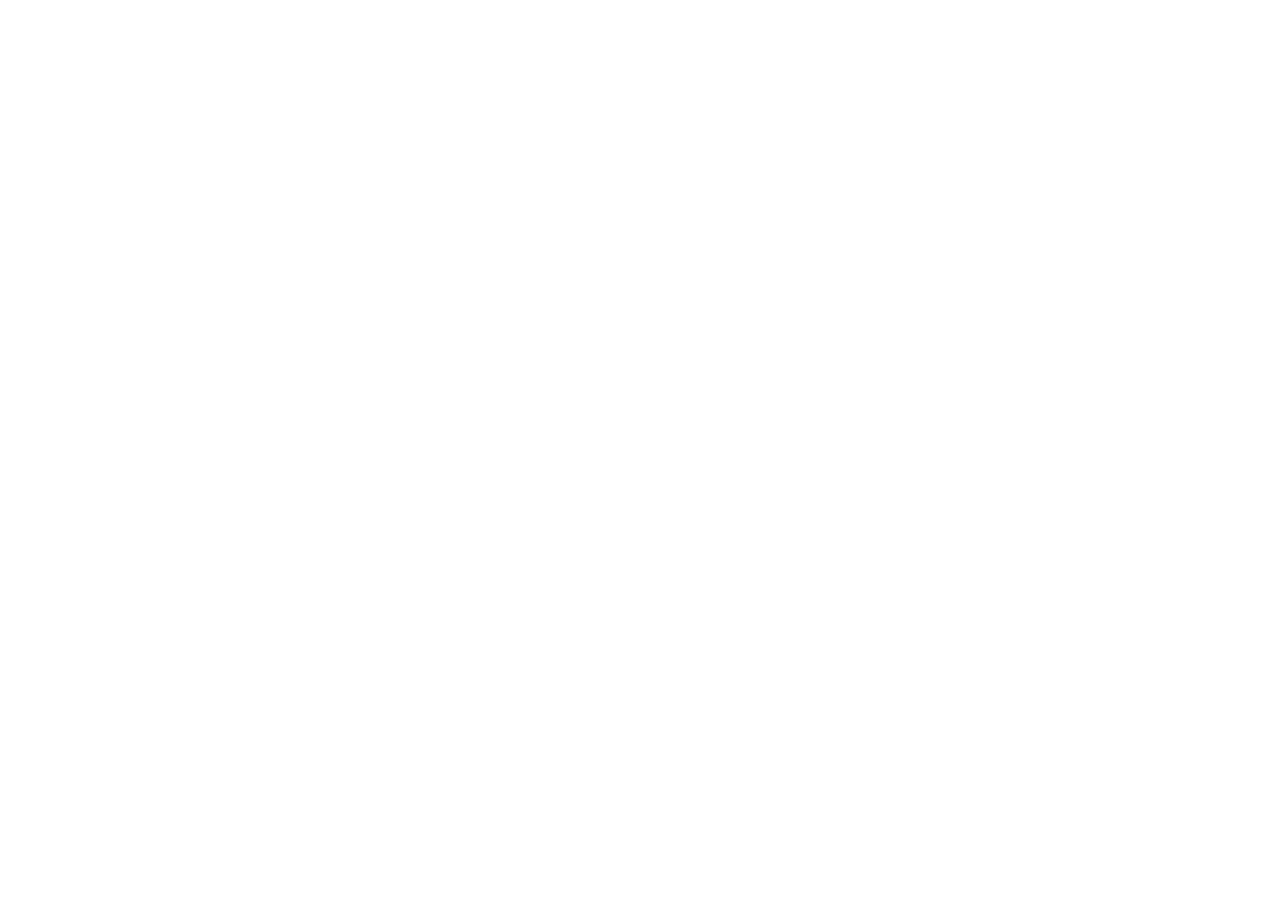
==== index.html @ 2129370f "first release" ====
<!DOCTYPE html>
<html lang="en">
  <head>
    <meta charset="UTF-8" />
    <meta http-equiv="X-UA-Compatible" content="IE=edge" />
    <meta name="viewport" content="width=device-width, initial-scale=1.0" />
    <title>Document</title>
  </head>
  <body></body>
</html>
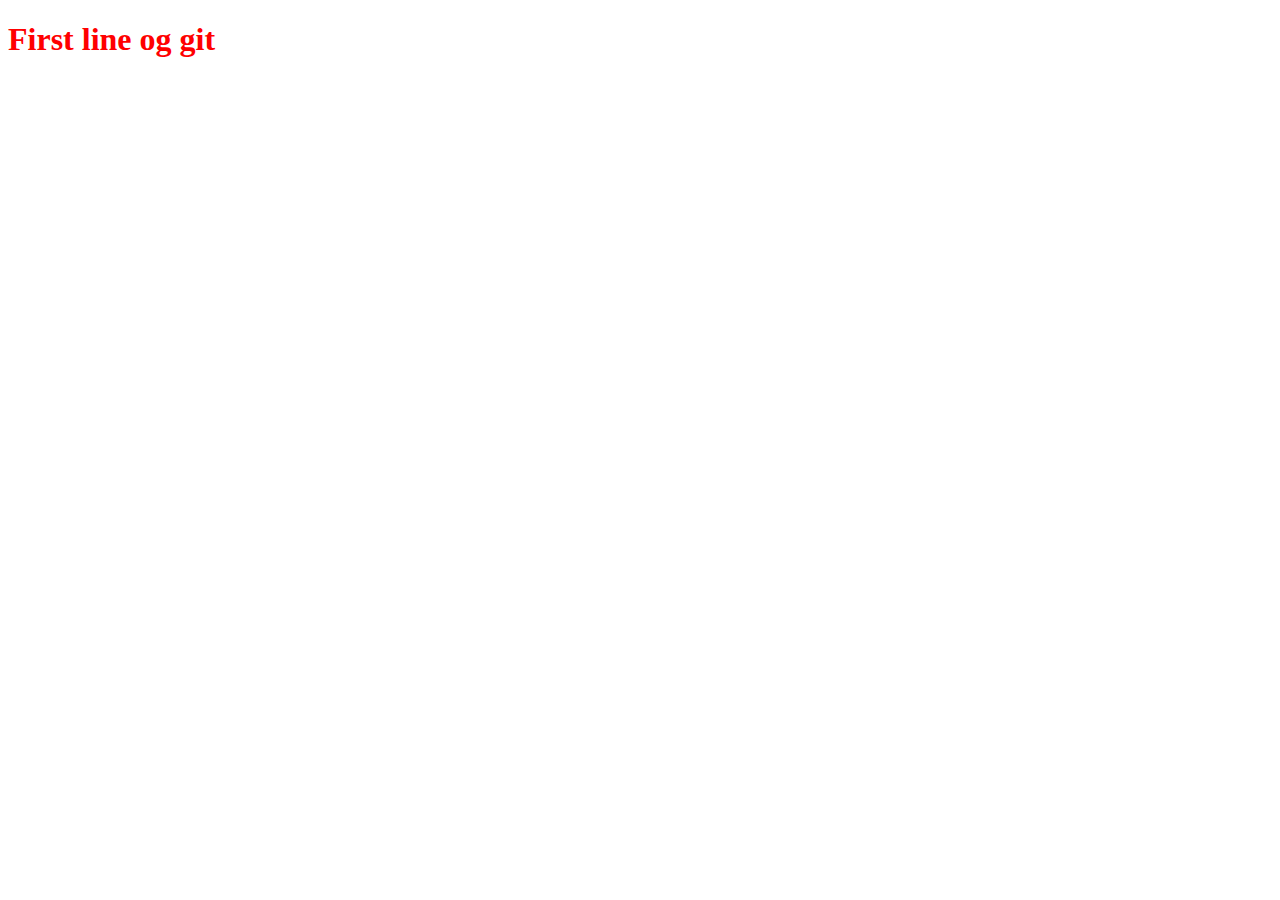
==== commit dd148f45: "heading and color change" ====
--- a/index.html
+++ b/index.html
@@ -6,5 +6,7 @@
     <meta name="viewport" content="width=device-width, initial-scale=1.0" />
     <title>Document</title>
   </head>
-  <body></body>
+  <body style="bacground-color:green">
+    <h1 style="color:red">First line og git</h1>
+  </body>
 </html>
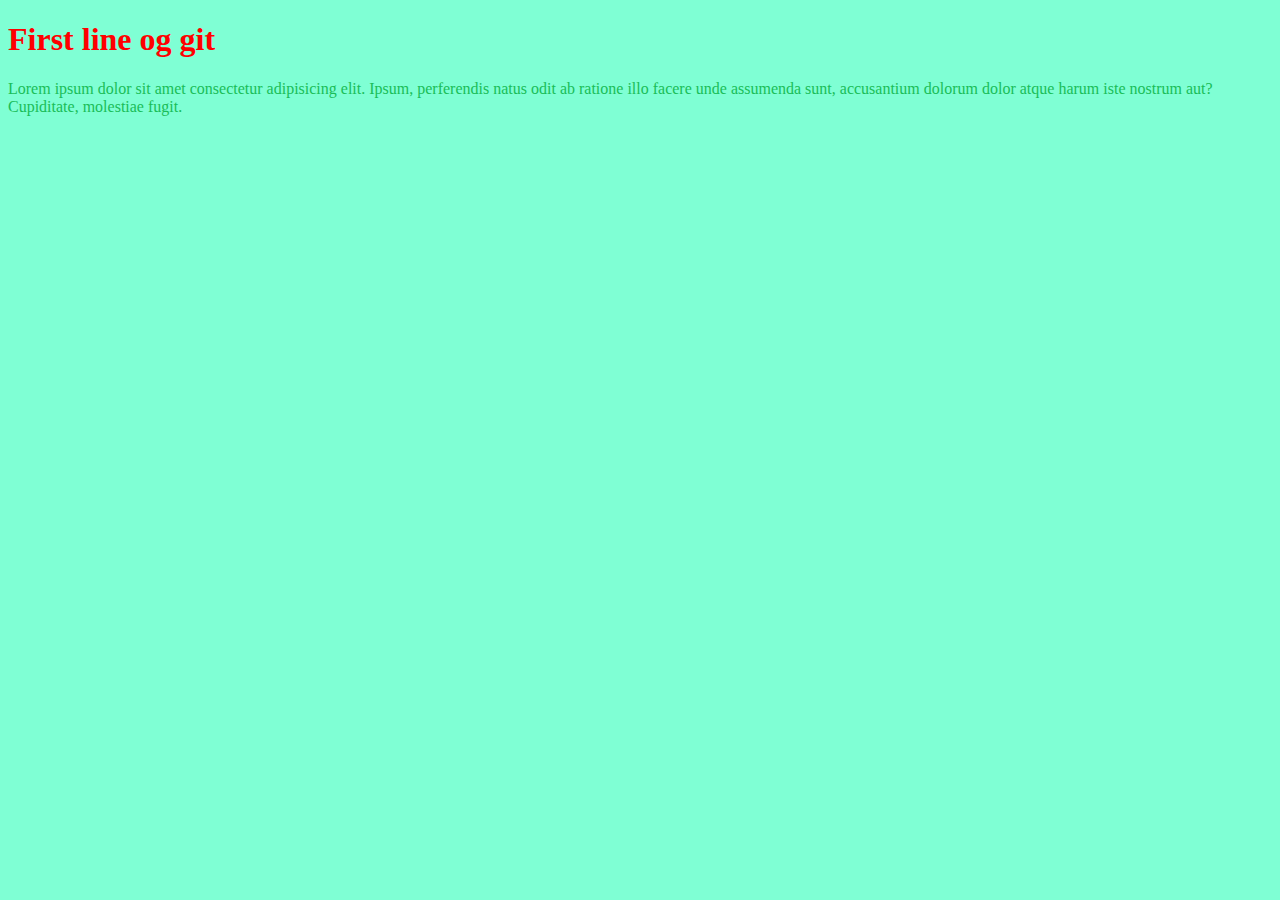
==== commit 68e26c94: "style changes" ====
--- a/index.html
+++ b/index.html
@@ -5,8 +5,15 @@
     <meta http-equiv="X-UA-Compatible" content="IE=edge" />
     <meta name="viewport" content="width=device-width, initial-scale=1.0" />
     <title>Document</title>
+    <link rel="stylesheet" href="style.css" />
   </head>
-  <body style="bacground-color:green">
-    <h1 style="color:red">First line og git</h1>
+  <body>
+    <h1 style="color: red">First line og git</h1>
+    <p style="color: rgb(26, 189, 88)">
+      Lorem ipsum dolor sit amet consectetur adipisicing elit. Ipsum,
+      perferendis natus odit ab ratione illo facere unde assumenda sunt,
+      accusantium dolorum dolor atque harum iste nostrum aut? Cupiditate,
+      molestiae fugit.
+    </p>
   </body>
 </html>
--- a/style.css
+++ b/style.css
@@ -0,0 +1,3 @@
+body {
+  background-color: aquamarine;
+}
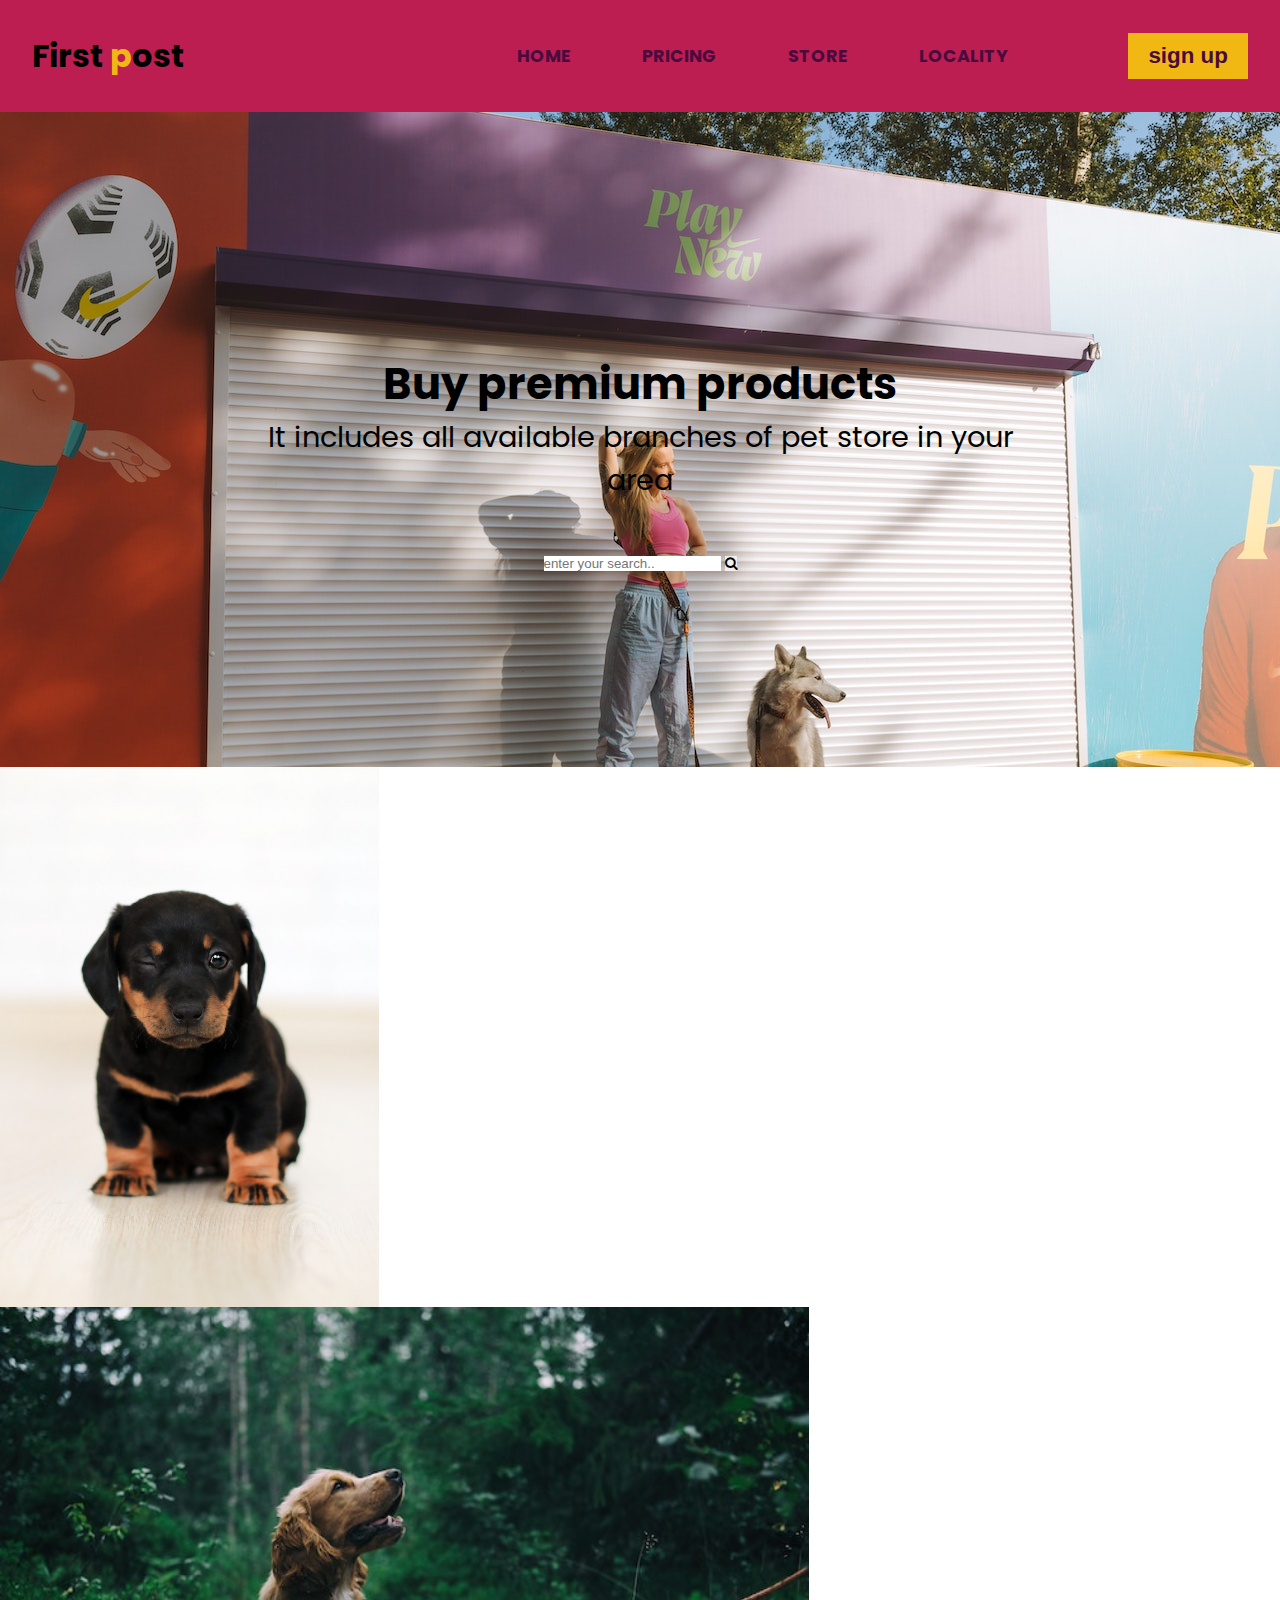
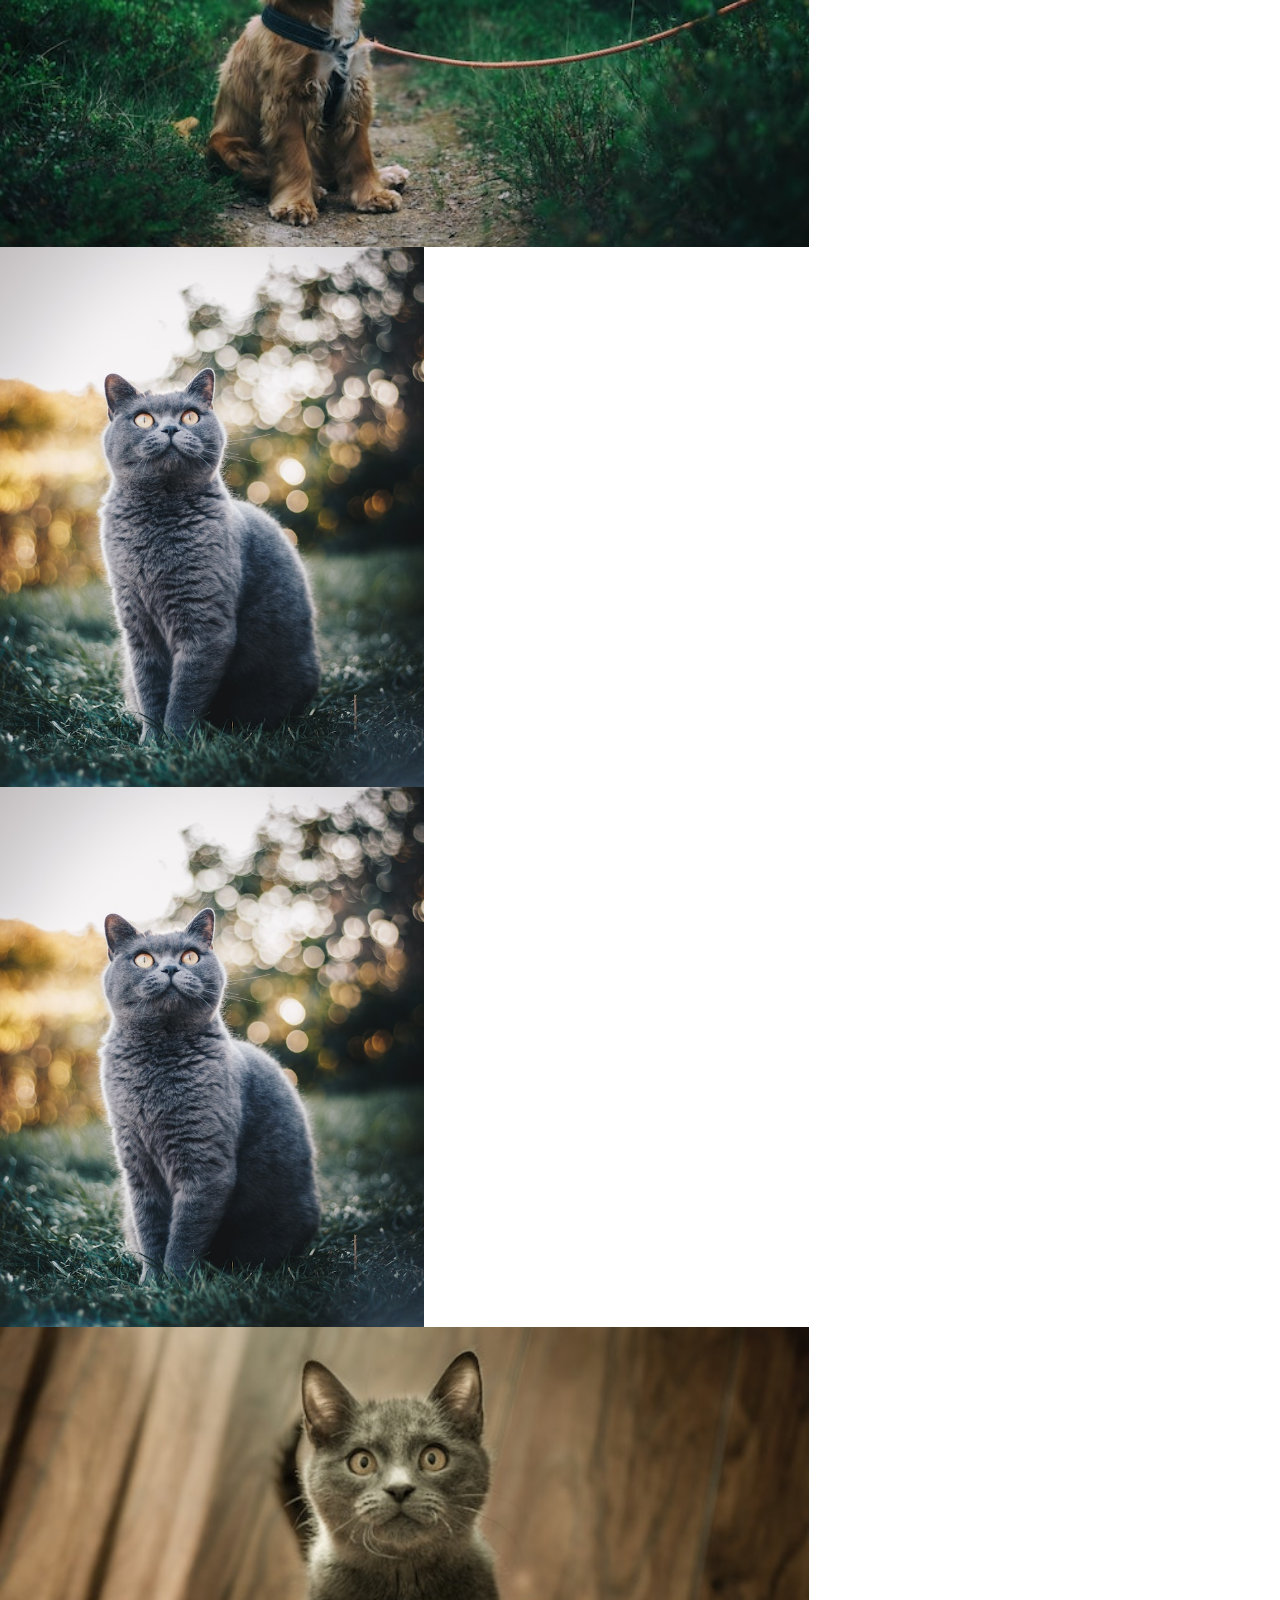
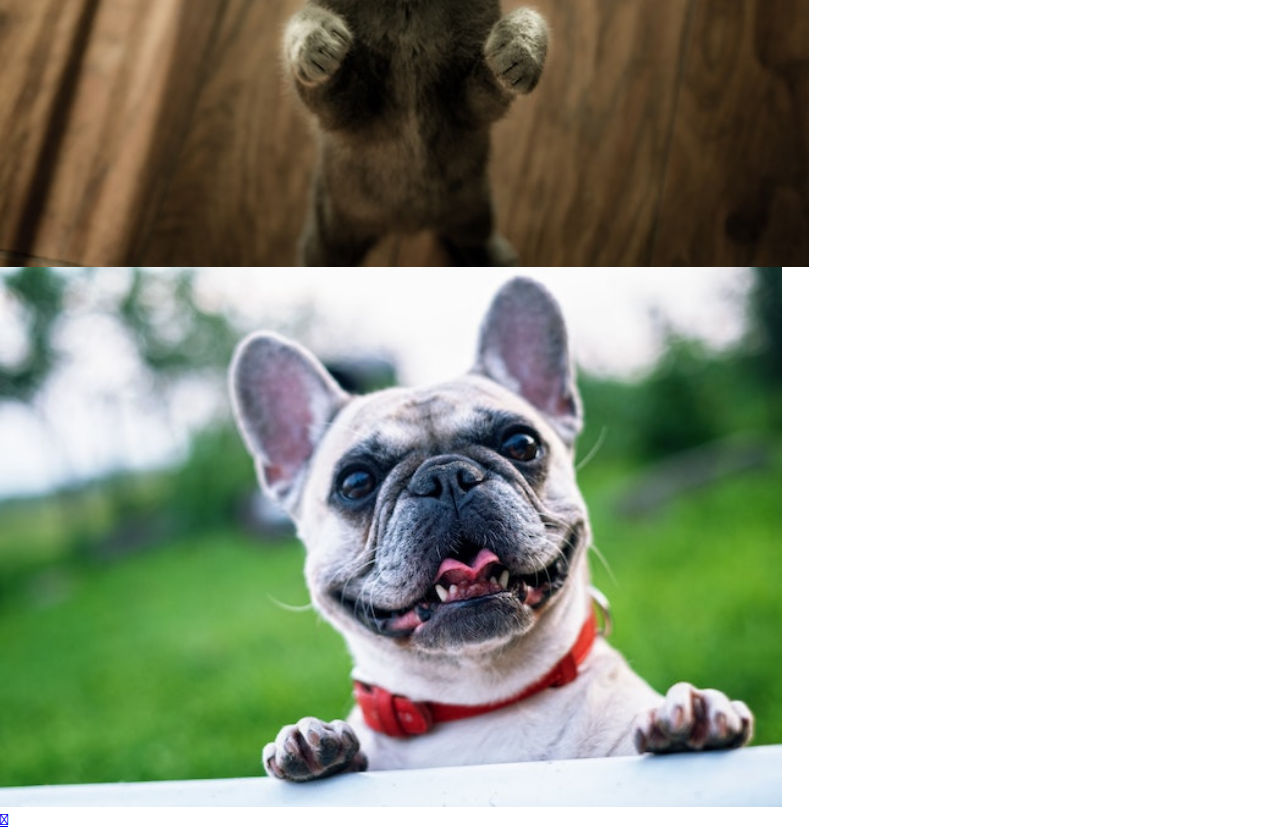
==== commit c382140b: "feef" ====
--- a/index.html
+++ b/index.html
@@ -4,16 +4,63 @@
     <meta charset="UTF-8" />
     <meta http-equiv="X-UA-Compatible" content="IE=edge" />
     <meta name="viewport" content="width=device-width, initial-scale=1.0" />
+    <link
+      rel="stylesheet"
+      href="https://cdnjs.cloudflare.com/ajax/libs/font-awesome/4.7.0/css/font-awesome.min.css"/>
+    <link
+      rel="stylesheet"
+      href="path/to/font-awesome/css/font-awesome.min.css" />
+
     <title>Document</title>
     <link rel="stylesheet" href="style.css" />
   </head>
   <body>
-    <h1 style="color: red">First line og git</h1>
-    <p style="color: rgb(26, 189, 88)">
-      Lorem ipsum dolor sit amet consectetur adipisicing elit. Ipsum,
-      perferendis natus odit ab ratione illo facere unde assumenda sunt,
-      accusantium dolorum dolor atque harum iste nostrum aut? Cupiditate,
-      molestiae fugit.
-    </p>
+
+    <div class="header">
+      <div class="main-logo">
+        <h1>First <span>p</span>ost</h1>
+      </div>
+      
+      <div class="nav">
+        <ul class="nav-links">
+          <li><a href="">Home</a></li>
+          <li><a href="">pricing</a></li>
+          <li><a href="">store</a></li>
+          <li><a href="">locality</a></li>
+        </ul>
+      </div>
+      <button class="main-signup">SIGN UP</button>
+    </div>
+
+
+    <main class="main-info">
+      <div class="main-text">
+        <h2>Buy premium products</h2>
+        <p>It includes all available branches of pet store in your area</p>
+      </div>
+      <div class="head_search">
+        <input type="text" placeholder="enter your search.." />
+        <button class="search_icon">
+          <i class="fa fa-search" aria-hidden="true"></i>
+        </button>
+      </div>
+    </main>
+    <div class="gallery">
+      <img src="/images/pexels-dominika-roseclay-2023384.jpg" alt="" />
+
+      <img src="/images/pexels-johann-1254140.jpg" alt="" />
+      <img src="/images/pexels-kirsten-bühne-1521306.jpg" alt="" />
+      <img src="/images/pexels-kirsten-bühne-1521306.jpg" alt="" />
+      <img src="/images/pexels-marko-blazevic-774731.jpg" alt="" />
+      <img src="/images/pexels-pixabay-160846.jpg" alt="" />
+    </div>
+
+    <footer>
+      <div class="social-media">
+        <a href="fb" class="">
+          <i class="fa-brands fa-facebook"></i>
+        </a>
+      </div>
+    </footer>
   </body>
 </html>
--- a/style.css
+++ b/style.css
@@ -1,3 +1,89 @@
+@import url("https://fonts.googleapis.com/css2?family=Poppins:wght@300&display=swap");
+*,
+*::after,
+*::before {
+  margin: 0;
+  padding: 0;
+  border: 0;
+}
+
 body {
-  background-color: aquamarine;
+  box-sizing: border-box;
+  font-family: "Poppins", sans-serif;
 }
+img {
+  display: block;
+  max-width: 100%;
+  height: 60vh;
+}
+.header {
+  display: flex;
+  background-color: #bd1e51;
+  justify-content: space-between;
+  align-items: center;
+  padding: 2rem;
+}
+@media (max-width: 1022px) {
+  .header {
+    flex-direction: column;
+    gap: 2rem;
+  }
+  .nav-links {
+    flex-direction: column;
+    align-items: center;
+  }
+}
+
+.main-logo h1 span {
+  color: #f1b814;
+}
+.nav-links {
+  display: flex;
+  list-style: none;
+  padding: 0;
+  margin: 0;
+  gap: 2rem;
+  margin-left: 20%;
+}
+.nav-links a {
+  display: block;
+  text-decoration: none;
+  padding: 10px 20px;
+  font-size: 1.1rem;
+  font-weight: bold;
+  color: #490b3d;
+  text-transform: uppercase;
+}
+.nav-links a:hover {
+  background-color: #f1b814;
+  border-radius: 100vh;
+  transition-timing-function: linear;
+  transition: 0.4s;
+  color: aliceblue;
+}
+.main-signup {
+  font-size: 1.4rem;
+  font-weight: bold;
+  text-transform: lowercase;
+  padding: 10px 20px;
+  color: #490b3d;
+  cursor: pointer;
+  background-color: #f1b814;
+}
+.main-signup:hover {
+  background-color: #f0c440;
+}
+.main-info {
+  background: #f1b814;
+  background-image: url("/images/main.jpg");
+
+  padding: 12rem;
+  background-origin: border-box;
+  text-align: center;
+}
+.main-text {
+  font-size: 1.8rem;
+  padding: 3rem;
+}
+.main-text p {
+}
